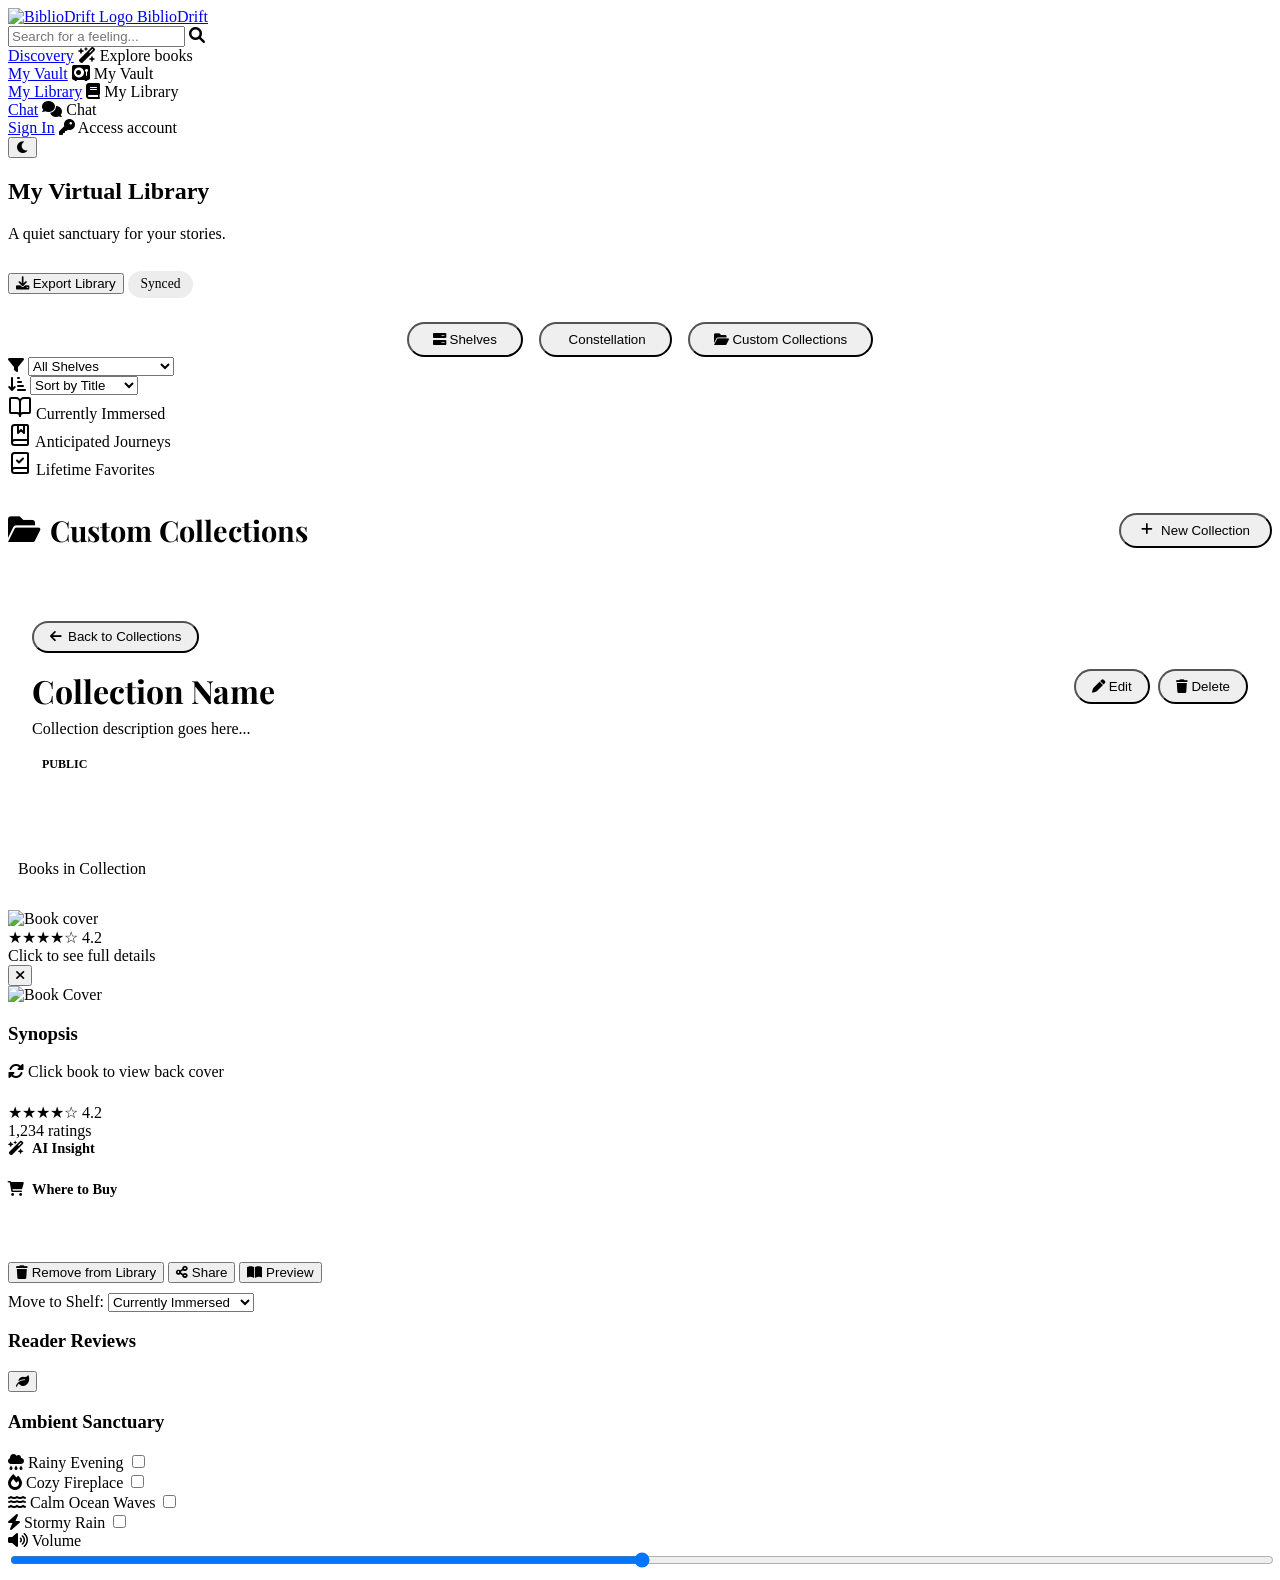
==== frontend/pages/library.html @ 858d24da "Merge pull request #726 from diksha78dev/fix/issue-650 Complete offline library sync queue(#650)" ====
<!DOCTYPE html>
<html lang="en">

<head>
    <meta charset="UTF-8">
    <script>
        (function () {
            const theme = localStorage.getItem('bibliodrift_theme');
            if (theme === 'night') {
                document.documentElement.setAttribute('data-theme', 'night');
            }
        })();
    </script>
    <script src="https://unpkg.com/dexie/dist/dexie.js"></script>

    <script src="../js/db.js"></script>

    <script src="../js/app.js"></script>
    <script src="../js/library-3d.js"></script>
    <script src="https://unpkg.com/dexie/dist/dexie.js"></script>
    <meta name="viewport" content="width=device-width, initial-scale=1.0">
    <!-- Added SEO meta description to improve search engine discoverability and click-through rates -->
    <meta name="description"
        content="BiblioDrift — Discover books by mood, track your reading journey, and get AI-powered recommendations.">
    <title>My Library | BiblioDrift</title>
    <link rel="stylesheet" href="../css/style.css">
    <link rel="stylesheet" href="../css/pwa.css">
    <link rel="stylesheet" href="../css/style-responsive.css">
    <link
        href="https://fonts.googleapis.com/css2?family=Playfair+Display:ital,wght@0,400;0,600;1,400&family=Georgia&display=swap"
        rel="stylesheet">
    <link rel="stylesheet" href="https://cdnjs.cloudflare.com/ajax/libs/font-awesome/6.0.0/css/all.min.css">
    <link rel="icon" href="../assets/images/biblioDrift_favicon.png" type="image/png">
    <!-- PWA -->
    <link rel="manifest" href="/manifest.json">
    <meta name="theme-color" content="#2c2420">
    <meta name="apple-mobile-web-app-capable" content="yes">
    <meta name="apple-mobile-web-app-status-bar-style" content="black-translucent">
    <meta name="apple-mobile-web-app-title" content="BiblioDrift">
    <link rel="apple-touch-icon" href="../assets/images/biblioDrift_favicon.png">
    <script src="https://d3js.org/d3.v7.min.js"></script>
</head>

<body class="library-page">

      <header>
    <a href="index.html" class="logo">
      <img style="height: 40px" src="../assets/images/biblioDrift_favicon.png" alt="BiblioDrift Logo"> BiblioDrift
    </a>
    <div class="header-controls">
      <div class="search-bar">
        <input type="text" id="searchInput" class="search-input" placeholder="Search for a feeling...">
        <i class="fa-solid fa-search search-icon" id="searchIcon"></i>
      </div>
      <nav class="nav-links">
        <div class="tooltip">
          <a href="index.html" >Discovery</a>
          <span class="tooltip-text"><i class="fa-solid fa-wand-magic-sparkles"></i> Explore books</span>
        </div>
        <div class="tooltip">
          <a href="vault.html" >My Vault</a>
          <span class="tooltip-text"><i class="fa-solid fa-vault"></i> My Vault</span>
        </div>
        <div class="tooltip">
          <a href="library.html" class="active">My Library</a>
          <span class="tooltip-text"><i class="fa-solid fa-book"></i> My Library</span>
        </div>
        <div class="tooltip">
          <a href="chat.html" >Chat</a>
          <span class="tooltip-text"><i class="fa-solid fa-comments"></i> Chat</span>
        </div>
        <!-- DYNAMIC AUTH LINK -->
        <div class="tooltip">
          <a href="auth.html" id="navAuthLink" >Sign In</a>
          <span class="tooltip-text" id="navAuthTooltip"><i class="fa-solid fa-key"></i> Access account</span>
        </div>
      </nav>
      <button id="themeToggle" class="btn-icon" title="Toggle Theme">
        <i class="fa-solid fa-moon"></i>
      </button>
    </div>
  </header>

    <main>
        <section class="hero library-hero">
            <h1>My Virtual Library</h1>
            <p>A quiet sanctuary for your stories.</p>

            <button id="export-library" class="btn-icon library-export-btn" title="Export Library">
                <i class="fa-solid fa-download"></i> Export Library
            </button>
            <div id="library-sync-status" hidden aria-live="polite" style="margin: 0.75rem auto 0; display: inline-flex; align-items: center; gap: 0.5rem; padding: 0.35rem 0.8rem; border-radius: 999px; font-size: 0.85rem; background: rgba(44, 36, 32, 0.08); color: var(--text-secondary);">
                Synced
            </div>
            <div class="view-toggles" style="margin-top: 1.5rem; display: flex; justify-content: center; gap: 1rem;">
                <button id="view-shelves-btn" class="btn-primary active-view"
                    style="border-radius: 20px; padding: 0.5rem 1.5rem;">
                    <i class="fa-solid fa-server"></i> Shelves
                </button>
                <button id="view-constellation-btn" class="btn-secondary"
                    style="border-radius: 20px; padding: 0.5rem 1.5rem;">
                    <i class="fa-solid fa-chart-nodes"></i> Constellation
                </button>
                <button id="view-collections-btn" class="btn-secondary" style="border-radius: 20px; padding: 0.5rem 1.5rem;">
                    <i class="fa-solid fa-folder-open"></i> Custom Collections
                </button>
            </div>
            <div class="sort-controls" role="region" aria-label="Library filter and sort controls">
                <div class="filter-group">
                    <i class="fa-solid fa-filter"></i>
                    <select id="library-filter" class="sort-select" aria-label="Filter books by shelf"
                        title="Filter books by shelf">
                        <option value="all">All Shelves</option>
                        <option value="current">Currently Immersed</option>
                        <option value="want">Anticipated Journeys</option>
                        <option value="finished">Finished Books</option>
                    </select>
                </div>
                <div class="filter-group">
                    <i class="fa-solid fa-arrow-down-short-wide"></i>
                    <select id="library-sort" class="sort-select" aria-label="Sort books" title="Sort books">
                        <option value="title">Sort by Title</option>
                        <option value="author">Sort by Author</option>
                        <option value="rating">Sort by Rating</option>
                        <option value="mood">Sort by Mood</option>
                        <option value="pages">Sort by Pages</option>
                    </select>
                </div>
            </div>
        </section>


        <!-- 3D Bookshelf Container -->
        <div class="bookshelf-3d-container" id="library-shelves" role="main" aria-label="3D bookshelf library">

            <!-- Empty State Placeholder (Visible when filter returns no books) -->
            <div id="library-empty-state" class="library-empty-state" hidden>
                <div class="empty-state-icon">
                    <i class="fa-solid fa-book-open"></i>
                </div>
                <h2>No books found here</h2>
                <p>Your search for adventure continues... try a different shelf or explore new titles!</p>
                <a href="index.html" class="btn-primary library-empty-link">
                    <i class="fa-solid fa-wand-magic-sparkles"></i> Explore Books
                </a>
            </div>

            <!-- Currently Reading Shelf -->
            <div class="shelf-section-3d">
                <span class="shelf-label">
                    <svg xmlns="http://www.w3.org/2000/svg" width="24" height="24" viewBox="0 0 24 24" fill="none"
                        stroke="currentColor" stroke-width="2" stroke-linecap="round" stroke-linejoin="round"
                        class="lucide lucide-book-open-icon lucide-book-open">
                        <path d="M12 7v14" />
                        <path
                            d="M3 18a1 1 0 0 1-1-1V4a1 1 0 0 1 1-1h5a4 4 0 0 1 4 4 4 4 0 0 1 4-4h5a1 1 0 0 1 1 1v13a1 1 0 0 1-1 1h-6a3 3 0 0 0-3 3 3 3 0 0 0-3-3z" />
                    </svg>
                    Currently Immersed
                </span>
                <div class="bookshelf-3d">
                    <div class="books-row-3d" id="shelf-current-3d" role="list" aria-label="Books currently being read">
                        <!-- Books will be injected via JS -->
                    </div>
                </div>
            </div>

            <!-- Want to Read Shelf -->
            <div class="shelf-section-3d">
                <span class="shelf-label">
                    <svg xmlns="http://www.w3.org/2000/svg" width="24" height="24" viewBox="0 0 24 24" fill="none"
                        stroke="currentColor" stroke-width="2" stroke-linecap="round" stroke-linejoin="round"
                        class="lucide lucide-book-marked-icon lucide-book-marked">
                        <path d="M10 2v8l3-3 3 3V2" />
                        <path
                            d="M4 19.5v-15A2.5 2.5 0 0 1 6.5 2H19a1 1 0 0 1 1 1v18a1 1 0 0 1-1 1H6.5a1 1 0 0 1 0-5H20" />
                    </svg>
                    Anticipated Journeys
                </span>
                <div class="bookshelf-3d">
                    <div class="books-row-3d" id="shelf-want-3d" role="list" aria-label="Books to read">
                        <!-- Books will be injected via JS -->
                    </div>
                </div>
            </div>

            <!-- Finished Reading Shelf -->
            <div class="shelf-section-3d">
                <span class="shelf-label">
                    <svg xmlns="http://www.w3.org/2000/svg" width="24" height="24" viewBox="0 0 24 24" fill="none"
                        stroke="currentColor" stroke-width="2" stroke-linecap="round" stroke-linejoin="round"
                        class="lucide lucide-book-check-icon lucide-book-check">
                        <path
                            d="M4 19.5v-15A2.5 2.5 0 0 1 6.5 2H19a1 1 0 0 1 1 1v18a1 1 0 0 1-1 1H6.5a1 1 0 0 1 0-5H20" />
                        <path d="m9 9.5 2 2 4-4" />
                    </svg>
                    Lifetime Favorites
                </span>
                <div class="bookshelf-3d">
                    <div class="books-row-3d" id="shelf-finished-3d" role="list" aria-label="Books already read">
                        <!-- Books will be injected via JS -->
                    </div>
                </div>
            </div>

        </div>

        <!-- Constellation Container (Hidden by default) -->
        <div id="constellation-container" class="constellation-container hidden">
            <!-- D3 SVG will be injected here -->
        </div>

        <!-- Custom Collections Container (Hidden by default) -->
        <div id="collections-container" class="collections-container hidden" style="padding: 2rem 0; width: 100%;">
            <div class="collections-header" style="display: flex; justify-content: space-between; align-items: center; margin-bottom: 2rem; flex-wrap: wrap; gap: 1rem;">
                <h2 style="font-family: 'Playfair Display', serif; color: var(--text-main); margin: 0; display: flex; align-items: center; gap: 10px; font-size: 1.8rem;">
                    <i class="fa-solid fa-folder-open" style="color: var(--accent-gold);"></i> Custom Collections
                </h2>
                <button id="create-collection-btn" class="btn-primary" style="border-radius: 20px; display: flex; align-items: center; gap: 8px; padding: 0.5rem 1.25rem;">
                    <i class="fa-solid fa-plus"></i> New Collection
                </button>
            </div>

            <!-- Collections Grid (List View) -->
            <div id="collections-grid-view" style="width: 100%;">
                <div id="collections-grid" style="display: grid; grid-template-columns: repeat(auto-fill, minmax(280px, 1fr)); gap: 1.5rem;">
                    <!-- Collections populated via JS -->
                </div>
            </div>

            <!-- Selected Collection View (Detail View - Hidden by default) -->
            <div id="collection-detail-view" class="hidden" style="margin-top: 1rem; width: 100%;">
                <div class="collection-detail-header" style="background: var(--glass-bg); padding: 1.5rem; border-radius: 15px; margin-bottom: 2rem; border: 1px solid var(--glass-border); width: 100%; box-sizing: border-box;">
                    <button id="back-to-collections-btn" class="btn-secondary" style="border-radius: 20px; margin-bottom: 1rem; display: inline-flex; align-items: center; gap: 6px; padding: 0.4rem 1rem;">
                        <i class="fa-solid fa-arrow-left"></i> Back to Collections
                    </button>
                    <div style="display: flex; justify-content: space-between; align-items: flex-start; flex-wrap: wrap; gap: 1rem;">
                        <div>
                            <h1 id="selected-collection-name" style="font-family: 'Playfair Display', serif; margin: 0 0 0.5rem 0; color: var(--text-main); font-size: 2rem;">Collection Name</h1>
                            <p id="selected-collection-desc" style="color: var(--text-secondary); margin: 0 0 1rem 0;">Collection description goes here...</p>
                            <span id="selected-collection-status" class="collection-badge" style="background: var(--accent-gold); color: #000; padding: 3px 10px; border-radius: 10px; font-size: 0.75rem; font-weight: bold; text-transform: uppercase;">Public</span>
                        </div>
                        <div class="collection-actions-group" style="display: flex; gap: 0.5rem;">
                            <button id="edit-collection-btn" class="btn-secondary" style="border-radius: 20px; padding: 0.5rem 1rem;"><i class="fa-solid fa-pen"></i> Edit</button>
                            <button id="delete-collection-btn" class="library-remove-btn" style="border-radius: 20px; padding: 0.5rem 1rem;"><i class="fa-solid fa-trash"></i> Delete</button>
                        </div>
                    </div>
                </div>
                <!-- Grid for books inside this collection -->
                <div class="shelf-section-3d" style="margin-top: 1rem; padding-top: 2rem;">
                    <span class="shelf-label" id="collection-books-shelf-label">
                        <i class="fa-solid fa-book-bookmark" style="color: var(--accent-gold); margin-right: 6px;"></i> Books in Collection
                    </span>
                    <div class="bookshelf-3d">
                        <div class="books-row-3d" id="collection-books-row-3d" role="list" aria-label="Books in this collection">
                            <!-- 3D Book Spines injected here! -->
                        </div>
                    </div>
                </div>
            </div>
        </div>


        <!-- Book Tooltip (positioned dynamically) -->
        <div class="book-tooltip" id="book-tooltip" role="region" aria-label="Book preview tooltip" aria-live="polite">
            <div class="tooltip-header">
                <img class="tooltip-cover" id="tooltip-cover" src="" alt="Book cover">
                <div class="tooltip-info">
                    <div class="tooltip-title" id="tooltip-title"></div>
                    <div class="tooltip-author" id="tooltip-author"></div>
                    <div class="tooltip-rating">
                        <span class="tooltip-stars" id="tooltip-stars">&#9733;&#9733;&#9733;&#9733;&#9734;</span>
                        <span class="tooltip-rating-text" id="tooltip-rating-text">4.2</span>
                    </div>
                    <!-- Reading progress shown in tooltip for currently-reading books -->
                    <div class="tooltip-progress" id="tooltip-progress" style="display:none;">
                        <div class="tooltip-progress-bar-track">
                            <div class="tooltip-progress-bar-fill" id="tooltip-progress-fill"></div>
                        </div>
                        <span class="tooltip-progress-label" id="tooltip-progress-label"></span>
                    </div>
                </div>
            </div>
            <div class="tooltip-description" id="tooltip-description"></div>
            <div class="tooltip-hint">Click to see full details</div>
        </div>

        <!-- Book Detail Modal -->
        <div class="book-detail-modal" id="book-detail-modal">
            <button class="modal-close-btn" id="modal-close-btn" title="Close details">
                <i class="fa-solid fa-times"></i>
            </button>
            <div class="book-detail-content">
                <div class="book-expanded-layout">
                    <!-- Left Column: Interactive 3D Book -->
                    <div class="book-stage">
                        <div class="book-3d-scene">
                            <!-- Click on the book to flip it -->
                            <div class="book-object" id="book-3d-object" role="button" tabindex="0"
                                aria-label="Book 3D object. Press Enter or Space to flip the book.">
                                <!-- Front Face -->
                                <div class="book-face face-front" aria-hidden="true">
                                    <img id="modal-cover" src="" alt="Book Cover">
                                    <div class="spine-overlay" aria-hidden="true"></div>
                                    <div class="lighting-sheen" aria-hidden="true"></div>
                                </div>

                                <!-- Spine Face -->
                                <div class="book-face face-spine"></div>

                                <!-- Back Face -->
                                <div class="book-face face-back">
                                    <div class="back-paper-texture">
                                        <div class="back-content-scroll" id="modal-back-cover">
                                            <!-- Description injected here -->
                                            <h3 class="synopsis-title">Synopsis</h3>
                                            <p id="modal-description" class="book-description-text"></p>
                                        </div>
                                    </div>
                                </div>

                                <!-- Paper Edges -->
                                <div class="book-face face-right"></div>
                                <div class="book-face face-top"></div>
                                <div class="book-face face-bottom"></div>
                            </div>
                        </div>
                        <div class="flip-instruction">
                            <i class="fa-solid fa-rotate"></i> Click book to view back cover
                        </div>
                    </div>

                    <!-- Right Column: Info & Details -->
                    <div class="book-info-panel">
                        <div class="book-header">
                            <h1 class="book-title-large" id="modal-title"></h1>
                            <p class="book-author-large" id="modal-author"></p>
                        </div>

                        <div class="book-stats-row">
                            <div class="stat-item">
                                <div class="book-rating-large">
                                    <span class="rating-stars-large"
                                        id="modal-stars">&#9733;&#9733;&#9733;&#9733;&#9734;</span>
                                    <span class="rating-score" id="modal-rating-score">4.2</span>
                                </div>
                                <span class="stat-label" id="modal-rating-count">1,234 ratings</span>
                            </div>
                            <div class="stat-item">
                                <div class="book-categories" id="modal-categories"></div>
                            </div>
                        </div>

                        <!-- AI Insight Box -->
                        <div class="ai-insight-box" style="margin-bottom: 1.5rem;">
                            <div class="ai-header"
                                style="display: flex; align-items: center; gap: 8px; margin-bottom: 10px; color: var(--accent-gold); font-size: 0.9rem; font-weight: 600;">
                                <i class="fa-solid fa-wand-magic-sparkles"></i>
                                <span>AI Insight</span>
                            </div>
                            <div id="modal-ai-note">
                                <div class="text-skeleton skeleton"></div>
                                <div class="text-skeleton skeleton" style="width: 90%"></div>
                            </div>
                        </div>

                        <!-- Where to Buy section -->
                        <div class="purchase-links-box" style="margin-bottom: 1.5rem;">
                            <div class="purchase-header"
                                style="display: flex; align-items: center; gap: 8px; margin-bottom: 10px; color: var(--accent-gold); font-size: 0.9rem; font-weight: 600;">
                                <i class="fa-solid fa-cart-shopping"></i>
                                <span>Where to Buy</span>
                            </div>
                            <div id="modal-purchase-links-lib" class="purchase-links-container" style="display: flex; flex-wrap: wrap; gap: 8px;">
                                <div class="text-skeleton skeleton" style="width: 100%; height: 30px;"></div>
                            </div>
                        </div>

                        <div class="book-actions-section">
                            <div class="library-actions-group">
                                <!-- Issue #23: Remove from Library button UI -->
                                <button class="action-btn-primary remove-from-library library-remove-btn"
                                    id="modal-remove-btn" title="Remove from library">
                                    <i class="fa-solid fa-trash"></i>
                                    Remove from Library
                                </button>
                                <button class="action-btn-secondary library-share-btn" id="modal-share-btn-lib"
                                    title="Share book">
                                    <i class="fa-solid fa-share-nodes"></i> Share
                                </button>
                                <button class="btn-preview" id="modal-preview-btn-lib" title="Preview this book">
                                    <i class="fa-solid fa-book-open"></i> Preview
                                </button>
                            </div>

                            <!-- Reading Progress Tracker -->
                            <div class="reading-progress-tracker" id="modal-progress-section" style="display:none;">
                                <div class="progress-tracker-header">
                                    <i class="fa-solid fa-book-open-reader"></i>
                                    <span class="progress-tracker-title">Reading Progress</span>
                                    <span class="progress-percent-badge" id="modal-progress-badge">0%</span>
                                </div>

                                <!-- Mode toggle: percentage vs pages -->
                                <div class="progress-mode-toggle">
                                    <button class="progress-mode-btn active" id="progress-mode-pct"
                                        data-mode="percent">% Done</button>
                                    <button class="progress-mode-btn" id="progress-mode-pages"
                                        data-mode="pages">Pages</button>
                                </div>

                                <!-- Percentage mode -->
                                <div class="progress-input-group" id="progress-pct-group">
                                    <input type="range" min="0" max="100" value="0" class="progress-range-slider"
                                        id="modal-progress-slider" aria-label="Reading progress percentage">
                                    <div class="progress-bar-track">
                                        <div class="progress-bar-fill" id="modal-progress-bar"></div>
                                    </div>
                                    <div class="progress-range-labels">
                                        <span>0%</span>
                                        <span id="modal-progress-value">0%</span>
                                        <span>100%</span>
                                    </div>
                                </div>

                                <!-- Pages mode -->
                                <div class="progress-input-group" id="progress-pages-group" style="display:none;">
                                    <div class="pages-input-row">
                                        <div class="pages-field">
                                            <label for="modal-pages-read">Pages read</label>
                                            <input type="number" id="modal-pages-read" min="0" value="0"
                                                class="pages-number-input" aria-label="Pages read">
                                        </div>
                                        <span class="pages-divider">of</span>
                                        <div class="pages-field">
                                            <label for="modal-pages-total">Total pages</label>
                                            <input type="number" id="modal-pages-total" min="1" value="300"
                                                class="pages-number-input" aria-label="Total pages">
                                        </div>
                                    </div>
                                    <div class="progress-bar-track" style="margin-top:0.5rem;">
                                        <div class="progress-bar-fill" id="modal-pages-bar"></div>
                                    </div>
                                </div>

                                <button class="progress-save-btn" id="modal-progress-save">
                                    <i class="fa-solid fa-floppy-disk"></i> Save Progress
                                </button>
                            </div>

                            <div class="shelf-selection-row" style="margin-top: 10px;">
                                <label for="modal-shelf-select" class="library-select-label">Move to Shelf:</label>
                                <select id="modal-shelf-select" class="shelf-select library-shelf-select"
                                    aria-label="Move book to shelf" title="Move book to shelf">
                                    <option value="current">Currently Immersed</option>
                                    <option value="want">Anticipated Journeys</option>
                                    <option value="finished">Lifetime Favorites</option>
                                </select>
                            </div>

                            <!-- Price Tracker UI -->
                            <div class="price-tracker-section" id="modal-price-tracker-section" style="display:none; margin-top: 15px; border-top: 1px solid rgba(0,0,0,0.1); padding-top: 15px;">
                                <div class="price-tracker-header" style="display: flex; align-items: center; justify-content: space-between; margin-bottom: 10px;">
                                    <div>
                                        <i class="fa-solid fa-tag" style="color: var(--accent-gold);"></i>
                                        <span style="font-weight: 600; color: var(--text-main); margin-left: 5px;">Watch Price</span>
                                    </div>
                                    <div id="modal-price-latest" style="font-size: 0.9rem; font-weight: bold; color: var(--accent-gold);"></div>
                                </div>
                                <div id="modal-price-auth-prompt" style="display: none; font-size: 0.85rem; color: var(--text-muted); background: var(--glass-bg); padding: 10px; border-radius: 8px;">
                                    <a href="auth.html" style="color: var(--accent-gold); text-decoration: underline;">Sign in</a> to set a price alert for this book.
                                </div>
                                <div id="modal-price-controls" style="display: none;">
                                    <div style="display: flex; gap: 10px; margin-bottom: 10px;">
                                        <div style="position: relative; flex: 1;">
                                            <span style="position: absolute; left: 10px; top: 50%; transform: translateY(-50%); color: var(--text-muted);">$</span>
                                            <input type="number" id="modal-price-target" min="0.01" step="0.01" placeholder="Target price" aria-label="Target price" style="width: 100%; padding: 8px 8px 8px 20px; border-radius: 4px; border: 1px solid rgba(0,0,0,0.2); background: rgba(255,255,255,0.8); color: var(--text-main);">
                                        </div>
                                        <button id="modal-price-set-btn" class="action-btn-secondary" style="white-space: nowrap; padding: 8px 15px;"><i class="fa-solid fa-bell"></i> Set Alert</button>
                                    </div>
                                    <div id="modal-price-active-alert" style="display:none; align-items: center; justify-content: space-between; font-size: 0.85rem; background: rgba(76, 175, 80, 0.1); border: 1px solid rgba(76, 175, 80, 0.3); padding: 8px; border-radius: 4px; color: var(--text-main);">
                                        <div><i class="fa-solid fa-bell" style="color: #4CAF50;"></i> Alert set for <strong id="modal-price-active-target"></strong></div>
                                        <button id="modal-price-remove-btn" title="Remove alert" style="background: none; border: none; color: #e53935; cursor: pointer;"><i class="fa-solid fa-trash"></i></button>
                                    </div>
                                </div>
                            </div>
                        </div>

                        <div class="book-reviews-section">
                            <h3>Reader Reviews</h3>
                            <div id="modal-reviews" class="reviews-scroll-container">
                                <!-- Reviews injected via JS -->
                            </div>
                        </div>
                    </div>
                </div>
            </div>
        </div>

    </main>

    <script src="../js/config.js"></script>
    <script src="../js/library-3d.js"></script>
    <script src="../js/app.js"></script>
    <script src="../js/book-preview.js"></script>
    <script src="../js/footer.js"></script>
    <script src="../script/header-scroll.js"></script>


    <!-- Ambient Sanctuary UI -->
    <div class="ambient-sanctuary">
        <button id="ambientToggle" title="Ambient Sanctuary" aria-expanded="false" aria-controls="ambientPanel">
            <i class="fa-solid fa-leaf"></i>
        </button>
        <div id="ambientPanel" class="ambient-panel">
            <h3 style="color: var(--text-main) !important;">Ambient Sanctuary</h3>
            <div class="ambient-option">
                <span style="color: var(--text-main) !important;"><i class="fa-solid fa-cloud-rain"></i> Rainy
                    Evening</span>
                <label class="switch">
                    <input type="checkbox" id="rainToggle">
                    <span class="slider"></span>
                </label>
            </div>
            <div class="ambient-option">
                <span style="color: var(--text-main) !important;"><i class="fa-solid fa-fire"></i> Cozy Fireplace</span>
                <label class="switch">
                    <input type="checkbox" id="fireToggle">
                    <span class="slider"></span>
                </label>
            </div>
            <div class="ambient-option">
                <span style="color: var(--text-main) !important;"><i class="fa-solid fa-water"></i> Calm Ocean
                    Waves</span>
                <label class="switch">
                    <input type="checkbox" id="oceanToggle">
                    <span class="slider"></span>
                </label>
            </div>
            <div class="ambient-option">
                <span style="color: var(--text-main) !important;"><i class="fa-solid fa-bolt"></i> Stormy Rain</span>
                <label class="switch">
                    <input type="checkbox" id="stormToggle">
                    <span class="slider"></span>
                </label>
            </div>
            <div class="volume-control">
                <label for="ambientVolume" style="color: var(--text-main) !important;"><i
                        class="fa-solid fa-volume-high"></i> Volume</label>
                <div class="range-wrap">
                    <div class="range-track" aria-hidden="true"></div>
                    <div class="range-fill" aria-hidden="true"></div>
                    <input type="range" id="ambientVolume" min="0" max="1" step="0.1" value="0.5" style="width: 100%;">
                </div>
            </div>
        </div>
    </div>

    <!-- Collection Create/Edit Modal -->
    <dialog id="collection-modal" class="glass-modal" style="background: rgba(0,0,0,0.85); backdrop-filter: blur(12px); border: 1px solid var(--glass-border); border-radius: 15px; color: var(--text-main); padding: 0;">
      <div class="modal-content" style="max-width: 450px; background: none; border: none; box-shadow: none;">
        <button class="close-modal-btn" id="closeCollectionModalBtn" style="position: absolute; right: 15px; top: 15px; background: none; border: none; color: var(--text-muted); cursor: pointer; font-size: 1.25rem;"><i class="fa-solid fa-xmark"></i></button>
        <div class="modal-body" style="display: block; padding: 2rem;">
          <h2 id="collection-modal-title" style="margin-bottom: 1.5rem; font-family: 'Playfair Display', serif; font-size: 1.75rem; color: var(--text-main);">Create Collection</h2>
          <form id="collection-form" onsubmit="event.preventDefault();" style="display: flex; flex-direction: column; gap: 1rem;">
            <div>
              <label for="collection-name-input" style="display: block; margin-bottom: 0.5rem; color: var(--text-secondary); font-size: 0.9rem;">Name *</label>
              <input type="text" id="collection-name-input" required class="search-input" style="width: 100%; border-radius: 8px; box-sizing: border-box; background: var(--input-bg); border: 1px solid var(--input-border); color: var(--text-main); padding: 0.6rem 1rem;" placeholder="e.g. Favorite Sci-Fi">
            </div>
            <div>
              <label for="collection-desc-input" style="display: block; margin-bottom: 0.5rem; color: var(--text-secondary); font-size: 0.9rem;">Description</label>
              <textarea id="collection-desc-input" class="search-input" style="width: 100%; border-radius: 8px; min-height: 80px; font-family: inherit; resize: vertical; box-sizing: border-box; background: var(--input-bg); border: 1px solid var(--input-border); color: var(--text-main); padding: 0.6rem 1rem;" placeholder="e.g. My absolute favorite space operas..."></textarea>
            </div>
            <div style="display: flex; align-items: center; gap: 8px; margin-top: 0.25rem;">
              <input type="checkbox" id="collection-public-input" style="cursor: pointer; width: 18px; height: 18px;">
              <label for="collection-public-input" style="cursor: pointer; color: var(--text-main); font-size: 0.9rem;">Make this collection public</label>
            </div>
            <button id="collection-submit-btn" class="btn-primary" style="width: 100%; border-radius: 8px; padding: 0.75rem; font-weight: bold; cursor: pointer; border: none; margin-top: 0.5rem;">Save Collection</button>
          </form>
        </div>
      </div>
    </dialog>

    <script src="../js/theme-manager.js"></script>
  <script src="../js/ambient.js"></script>
    <script src="../js/pwa.js"></script>
</body>

</html>
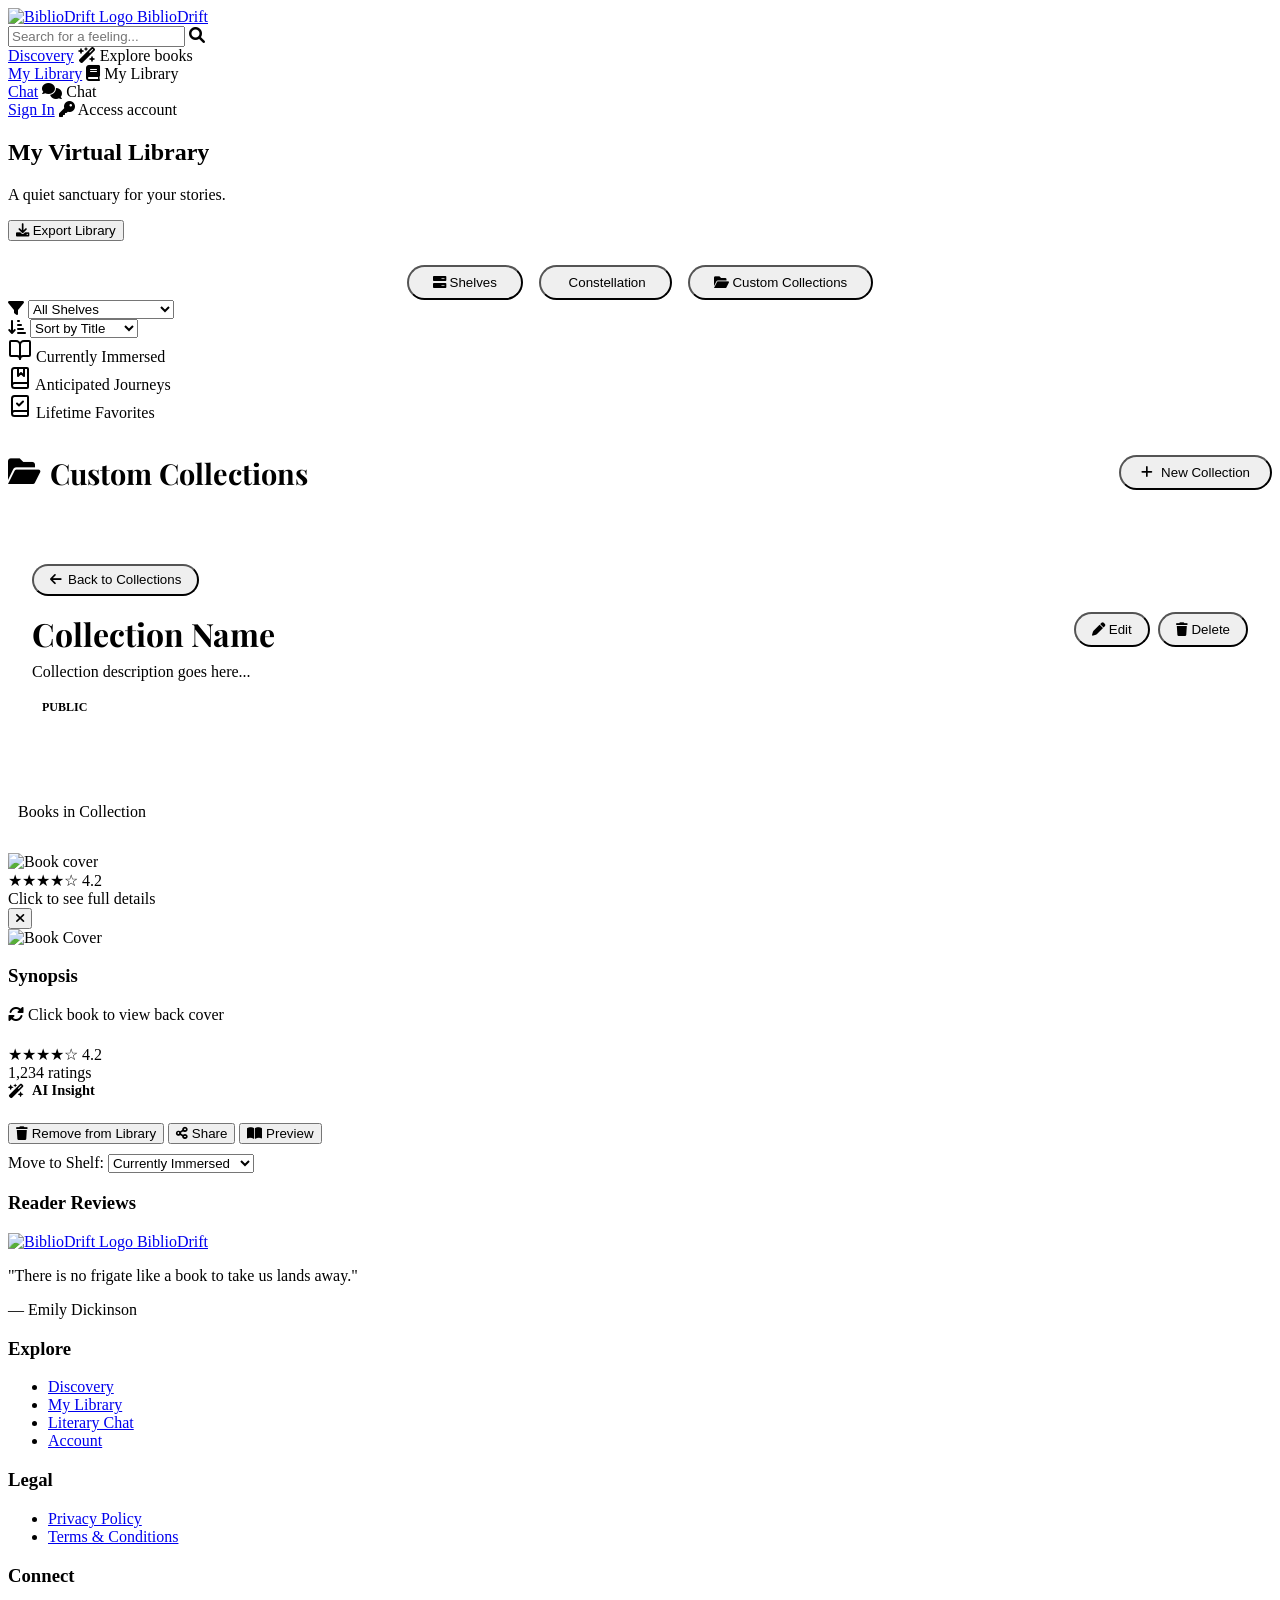
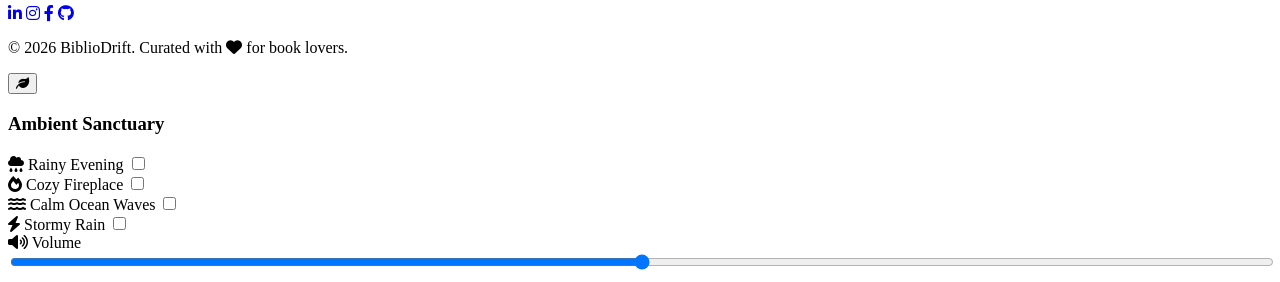
==== commit f1429b83: "feat: modularize frontend by extracting inline CSS and JavaScript - Extract 1,850+ lines of inline C" ====
--- a/frontend/pages/library.html
+++ b/frontend/pages/library.html
@@ -24,7 +24,6 @@
         content="BiblioDrift — Discover books by mood, track your reading journey, and get AI-powered recommendations.">
     <title>My Library | BiblioDrift</title>
     <link rel="stylesheet" href="../css/style.css">
-    <link rel="stylesheet" href="../css/pwa.css">
     <link rel="stylesheet" href="../css/style-responsive.css">
     <link
         href="https://fonts.googleapis.com/css2?family=Playfair+Display:ital,wght@0,400;0,600;1,400&family=Georgia&display=swap"
@@ -43,43 +42,36 @@
 
 <body class="library-page">
 
-      <header>
-    <a href="index.html" class="logo">
-      <img style="height: 40px" src="../assets/images/biblioDrift_favicon.png" alt="BiblioDrift Logo"> BiblioDrift
-    </a>
-    <div class="header-controls">
-      <div class="search-bar">
-        <input type="text" id="searchInput" class="search-input" placeholder="Search for a feeling...">
-        <i class="fa-solid fa-search search-icon" id="searchIcon"></i>
-      </div>
-      <nav class="nav-links">
-        <div class="tooltip">
-          <a href="index.html" >Discovery</a>
-          <span class="tooltip-text"><i class="fa-solid fa-wand-magic-sparkles"></i> Explore books</span>
-        </div>
-        <div class="tooltip">
-          <a href="vault.html" >My Vault</a>
-          <span class="tooltip-text"><i class="fa-solid fa-vault"></i> My Vault</span>
-        </div>
-        <div class="tooltip">
-          <a href="library.html" class="active">My Library</a>
-          <span class="tooltip-text"><i class="fa-solid fa-book"></i> My Library</span>
-        </div>
-        <div class="tooltip">
-          <a href="chat.html" >Chat</a>
-          <span class="tooltip-text"><i class="fa-solid fa-comments"></i> Chat</span>
-        </div>
-        <!-- DYNAMIC AUTH LINK -->
-        <div class="tooltip">
-          <a href="auth.html" id="navAuthLink" >Sign In</a>
-          <span class="tooltip-text" id="navAuthTooltip"><i class="fa-solid fa-key"></i> Access account</span>
-        </div>
-      </nav>
-      <button id="themeToggle" class="btn-icon" title="Toggle Theme">
-        <i class="fa-solid fa-moon"></i>
-      </button>
-    </div>
-  </header>
+    <header>
+        <a href="index.html" class="logo">
+            <img style="height: 40px" src="../assets/images/biblioDrift_favicon.png" alt="BiblioDrift Logo"> BiblioDrift
+        </a>
+        <div class="header-controls">
+            <div class="search-bar">
+                <input type="text" id="searchInput" class="search-input" placeholder="Search for a feeling...">
+                <i class="fa-solid fa-search search-icon"></i>
+            </div>
+            <nav class="nav-links">
+                <div class="tooltip">
+                    <a href="index.html">Discovery</a>
+                    <span class="tooltip-text"><i class="fa-solid fa-wand-magic-sparkles"></i> Explore books</span>
+                </div>
+                <div class="tooltip">
+                    <a href="library.html" class="active">My Library</a>
+                    <span class="tooltip-text"><i class="fa-solid fa-book"></i> My Library</span>
+                </div>
+                <div class="tooltip">
+                    <a href="chat.html">Chat</a>
+                    <span class="tooltip-text"><i class="fa-solid fa-comments"></i> Chat</span>
+                </div>
+                <!-- DYNAMIC AUTH LINK -->
+                <div class="tooltip">
+                    <a href="auth.html" id="navAuthLink">Sign In</a>
+                    <span class="tooltip-text" id="navAuthTooltip"><i class="fa-solid fa-key"></i> Access account</span>
+                </div>
+            </nav>
+        </div>
+    </header>
 
     <main>
         <section class="hero library-hero">
@@ -89,9 +81,6 @@
             <button id="export-library" class="btn-icon library-export-btn" title="Export Library">
                 <i class="fa-solid fa-download"></i> Export Library
             </button>
-            <div id="library-sync-status" hidden aria-live="polite" style="margin: 0.75rem auto 0; display: inline-flex; align-items: center; gap: 0.5rem; padding: 0.35rem 0.8rem; border-radius: 999px; font-size: 0.85rem; background: rgba(44, 36, 32, 0.08); color: var(--text-secondary);">
-                Synced
-            </div>
             <div class="view-toggles" style="margin-top: 1.5rem; display: flex; justify-content: center; gap: 1rem;">
                 <button id="view-shelves-btn" class="btn-primary active-view"
                     style="border-radius: 20px; padding: 0.5rem 1.5rem;">
@@ -363,18 +352,6 @@
                             </div>
                         </div>
 
-                        <!-- Where to Buy section -->
-                        <div class="purchase-links-box" style="margin-bottom: 1.5rem;">
-                            <div class="purchase-header"
-                                style="display: flex; align-items: center; gap: 8px; margin-bottom: 10px; color: var(--accent-gold); font-size: 0.9rem; font-weight: 600;">
-                                <i class="fa-solid fa-cart-shopping"></i>
-                                <span>Where to Buy</span>
-                            </div>
-                            <div id="modal-purchase-links-lib" class="purchase-links-container" style="display: flex; flex-wrap: wrap; gap: 8px;">
-                                <div class="text-skeleton skeleton" style="width: 100%; height: 30px;"></div>
-                            </div>
-                        </div>
-
                         <div class="book-actions-section">
                             <div class="library-actions-group">
                                 <!-- Issue #23: Remove from Library button UI -->
@@ -580,8 +557,7 @@
       </div>
     </dialog>
 
-    <script src="../js/theme-manager.js"></script>
-  <script src="../js/ambient.js"></script>
+    <script src="../js/ambient.js"></script>
     <script src="../js/pwa.js"></script>
 </body>
 
